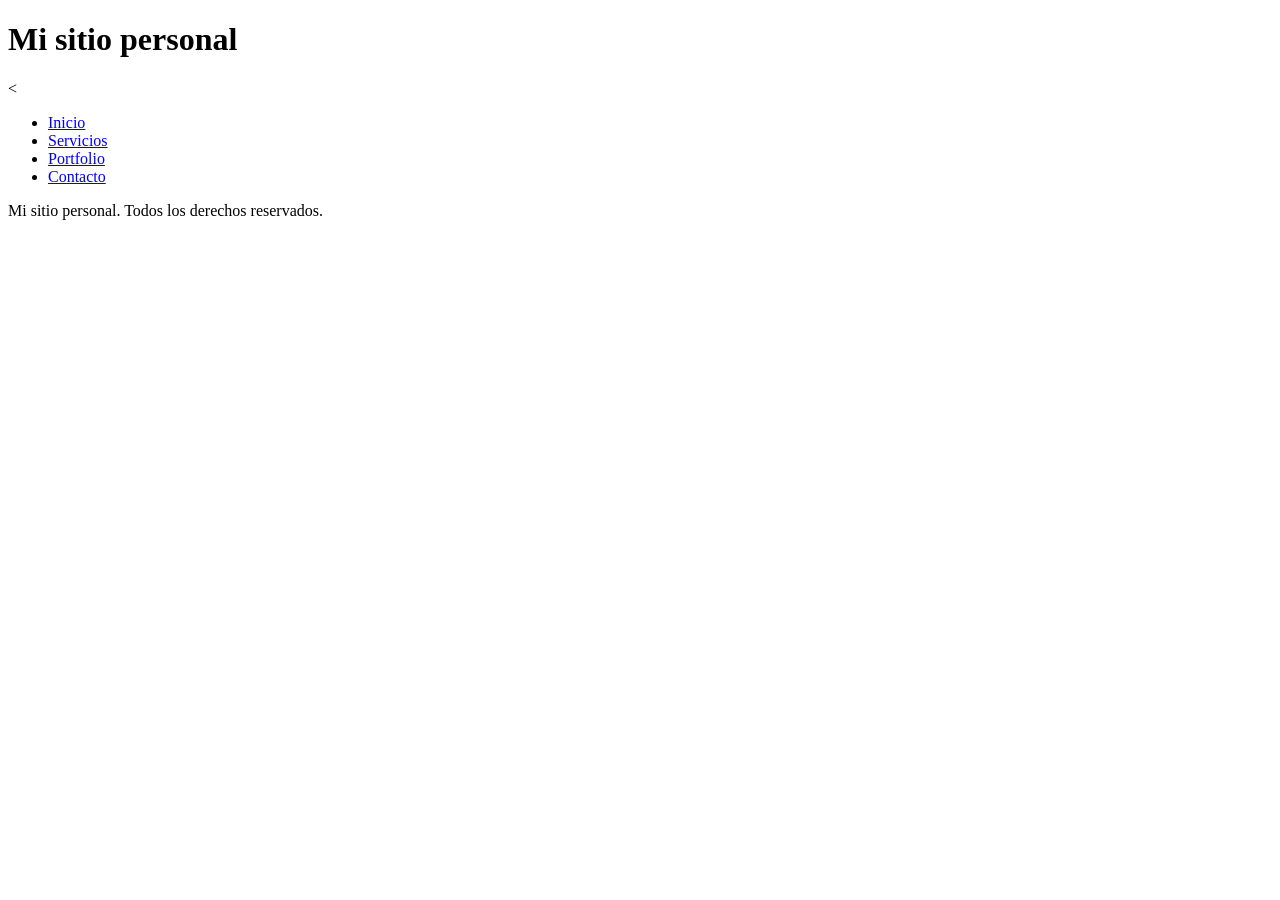
==== index.html @ 2d9a9172 "Merge pull request #1 from femateos98/main Agregación de archivos" ====
<!DOCTYPE html>
<html lang="en">
<head>
    <meta charset="UTF-8">
    <meta name="viewport" content="width=device-width, initial-scale=1.0">
    <title>Mi primer sitio</title>
</head>
<body>
   <header>
    <h1>Mi sitio personal</h1>
   <  <nav>
         <ul>
             <li><a href="index.html">Inicio</a></li>
             <li><a href="servicios.html">Servicios</a></li>
             <li><a href="portfolio.html">Portfolio</a></li>
             <li><a href="contacto.html">Contacto</a></li>
         </ul>
    </nav>
 <main>

   </main>
   <footer>
    <p>Mi sitio personal. Todos los derechos reservados.</p><p></p>
   </footer>
</body>
</html>
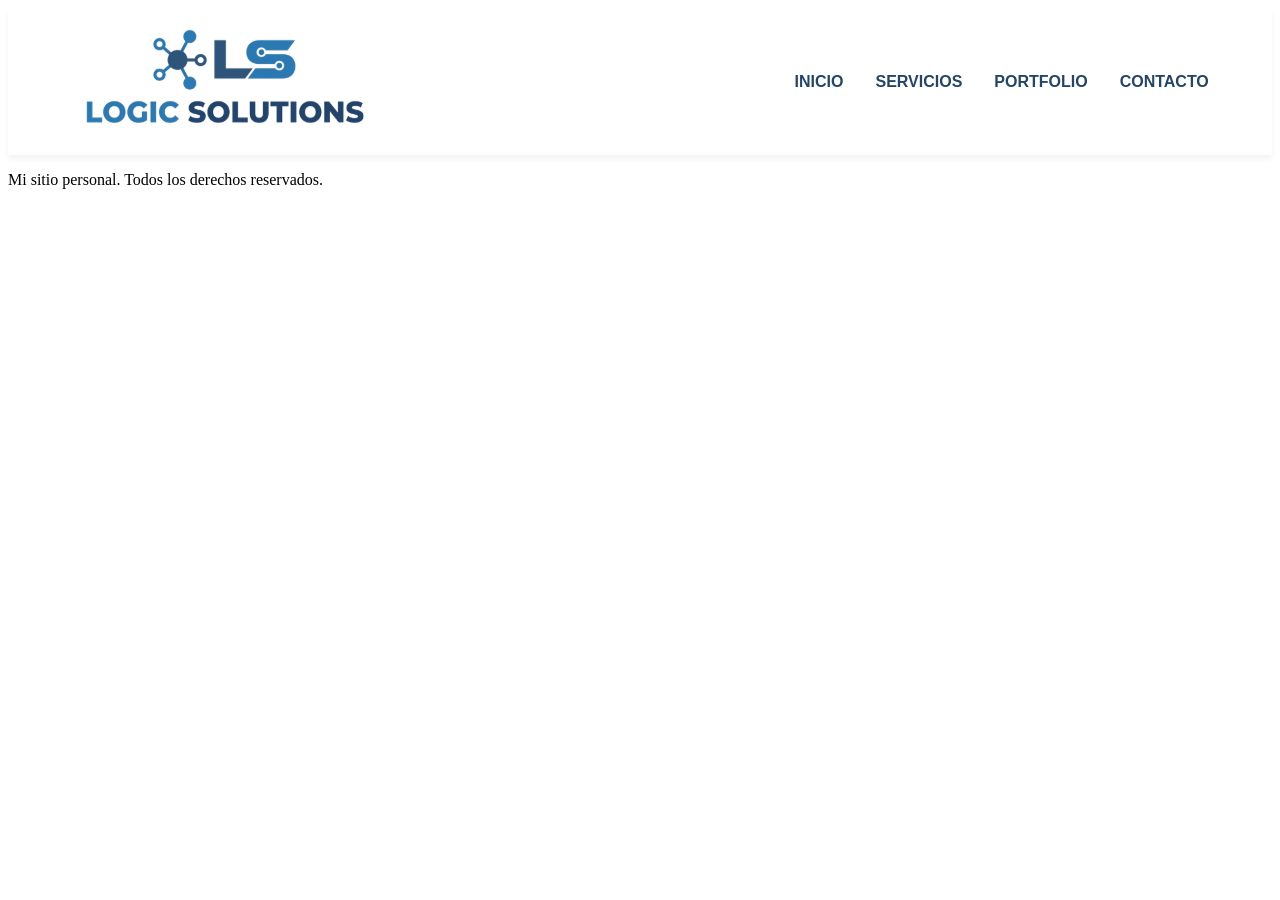
==== commit 7d5684a0: "Navbar realizada" ====
--- a/index.html
+++ b/index.html
@@ -1,21 +1,25 @@
 <!DOCTYPE html>
-<html lang="en">
+<html lang="es">
 <head>
     <meta charset="UTF-8">
     <meta name="viewport" content="width=device-width, initial-scale=1.0">
-    <title>Mi primer sitio</title>
+    <title>Logic Solutions</title>
+    <link rel="stylesheet" href="./estilos/styles.css">
 </head>
 <body>
    <header>
-    <h1>Mi sitio personal</h1>
-   <  <nav>
+        <a href="index.html">
+            <img src="./assets/logicLogo.png" alt="Logo de Logic Solutions" class="logo">
+        </a>    
+     <nav>
          <ul>
              <li><a href="index.html">Inicio</a></li>
              <li><a href="servicios.html">Servicios</a></li>
-             <li><a href="portfolio.html">Portfolio</a></li>
+             <li><a href="proyectos.html">Portfolio</a></li>
              <li><a href="contacto.html">Contacto</a></li>
          </ul>
     </nav>
+   </header> 
  <main>
 
    </main>
--- a/estilos/styles.css
+++ b/estilos/styles.css
@@ -0,0 +1,77 @@
+.contacto-container {
+  max-width: 600px;
+  margin: 2rem auto;
+  padding: 2rem;
+  background-color:#58aae6;
+  border-radius: 8px;
+  box-shadow: 0 4px 8px rgba(0, 0, 0, 0.1);
+  font-family: sans-serif;
+}
+
+
+.contacto-container textarea {
+  width: 100%;
+  padding: 10px;
+  margin-bottom: 1.5rem;
+  border: 1px solid #ccc;
+  border-radius: 4px;
+  box-sizing: border-box;
+  font-family: inherit;
+}
+
+h1 {
+  color: #114271;
+  padding: 0.5rem;
+  margin-bottom: 1rem;
+  font-family: 'Orbitron', sans-serif;
+    font-size: 2.8rem;
+    letter-spacing: 2px; 
+    text-transform: uppercase; 
+    text-shadow: 2px 2px 4px rgba(0, 0, 0, 0.2);
+    
+}
+
+:root {
+    --azul-claro: #3277b3;
+    --azul-oscuro: #254565;
+    --blanco: #ffffff;
+}
+
+/* --- ESTILOS DE LA NAVBAR --- */
+
+header {
+    display: flex;
+    justify-content: space-between;
+    align-items: center; 
+    padding: 1rem 5%; /* Espaciado interno para que no toque los bordes */
+    background-color: var(--blanco);
+    box-shadow: 0 4px 6px rgba(0, 0, 0, 0.05); 
+    position: sticky; 
+    top: 0;
+}
+
+/* Estos son los estilos del menu */
+header nav ul {
+    display: flex;
+    list-style-type: none; 
+    margin: 0;
+    padding: 0;
+    gap: 2rem; 
+}
+
+/* Y estos son los estilos de los links  */
+header nav ul li a {
+    text-decoration: none;
+    color: var(--azul-oscuro); 
+    font-family: 'Orbitron', sans-serif; 
+    font-weight: bold;
+    font-size: 1rem;
+    text-transform: uppercase;
+    transition: all 0.3s ease; 
+    padding-bottom: 1px; 
+}
+
+header nav ul li a:hover {
+    color: var(--azul-claro); 
+    border-bottom: 2px solid var(--azul-claro); 
+}
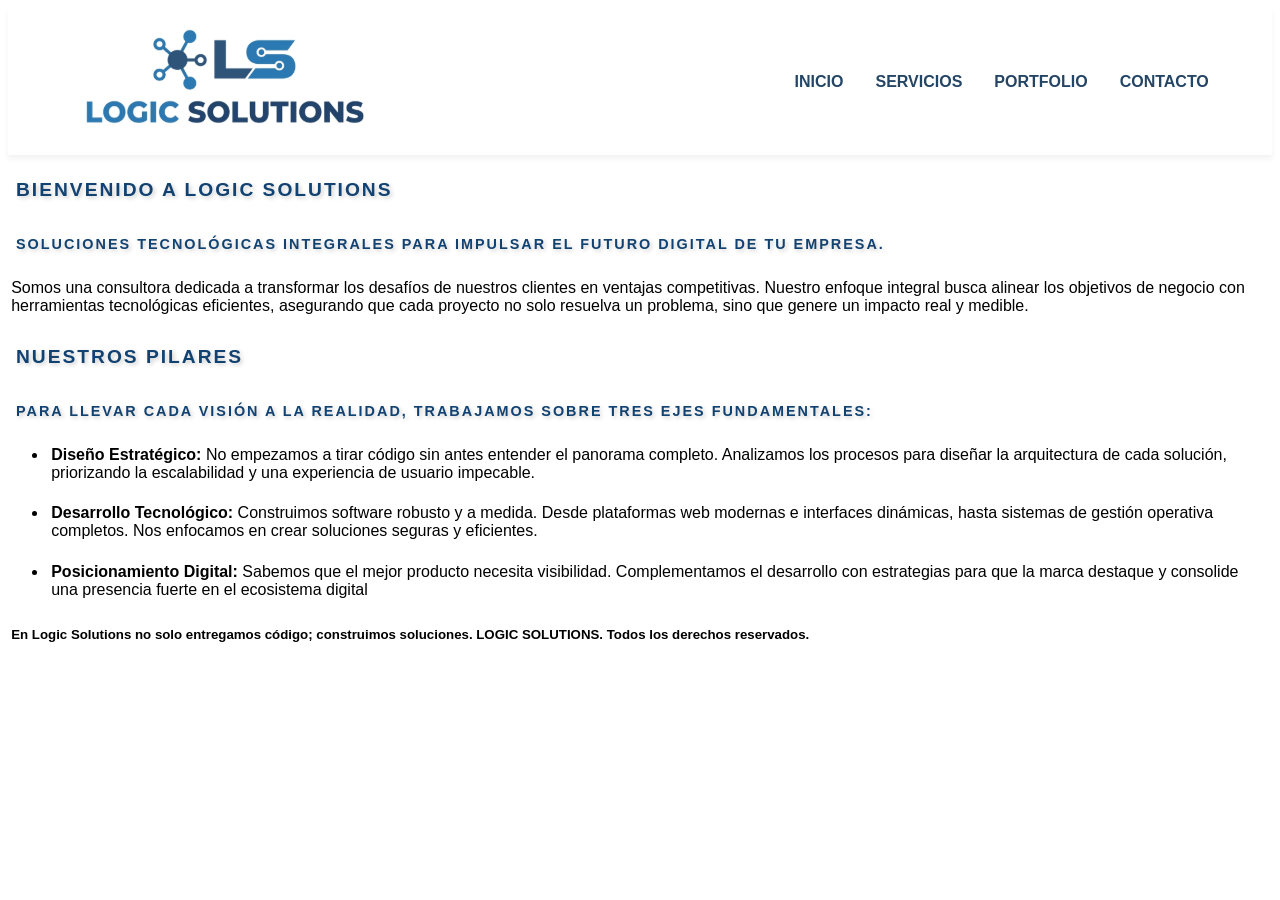
==== commit b9d9d625: "Actualizacion 5/4 - Entrega 2" ====
--- a/index.html
+++ b/index.html
@@ -4,6 +4,7 @@
     <meta charset="UTF-8">
     <meta name="viewport" content="width=device-width, initial-scale=1.0">
     <title>Logic Solutions</title>
+     <link rel="icon" href="./assets/logicLogo.png" type="image/png">
     <link rel="stylesheet" href="./estilos/styles.css">
 </head>
 <body>
@@ -21,10 +22,20 @@
     </nav>
    </header> 
  <main>
+    <h2>Bienvenido a Logic Solutions</h2>
+    <h4>Soluciones tecnológicas integrales para impulsar el futuro digital de tu empresa.</h4>
+    <p id="texto">Somos una consultora dedicada a transformar los desafíos de nuestros clientes en ventajas competitivas. Nuestro enfoque integral busca alinear los objetivos de negocio con herramientas tecnológicas eficientes, asegurando que cada proyecto no solo resuelva un problema, sino que genere un impacto real y medible.</p>
+    <h3>Nuestros Pilares</h3>
+    <h4>Para llevar cada visión a la realidad, trabajamos sobre tres ejes fundamentales:</h4>
+    <ul>
+        <li id="texto"><strong>Diseño Estratégico:</strong> No empezamos a tirar código sin antes entender el panorama completo. Analizamos los procesos para diseñar la arquitectura de cada solución, priorizando la escalabilidad y una experiencia de usuario impecable.</li>
+        <li id="texto"><strong>Desarrollo Tecnológico:</strong> Construimos software robusto y a medida. Desde plataformas web modernas e interfaces dinámicas, hasta sistemas de gestión operativa completos. Nos enfocamos en crear soluciones seguras y eficientes.</li>
+        <li id="texto"><strong>Posicionamiento Digital:</strong> Sabemos que el mejor producto necesita visibilidad. Complementamos el desarrollo con estrategias para que la marca destaque y consolide una presencia fuerte en el ecosistema digital</li>
+    </ul>
 
-   </main>
+</main>
    <footer>
-    <p>Mi sitio personal. Todos los derechos reservados.</p><p></p>
+        <h5 id="texto">En Logic Solutions no solo entregamos código; construimos soluciones. LOGIC SOLUTIONS. Todos los derechos reservados.</h5>
    </footer>
 </body>
 </html>
--- a/estilos/styles.css
+++ b/estilos/styles.css
@@ -19,6 +19,8 @@
   font-family: inherit;
 }
 
+/* --- ESTILOS DE LOS TITULOS --- */
+
 h1 {
   color: #114271;
   padding: 0.5rem;
@@ -29,6 +31,48 @@
     text-transform: uppercase; 
     text-shadow: 2px 2px 4px rgba(0, 0, 0, 0.2);
     
+}
+
+h2 {
+  color: #114271;
+  padding: 0.5rem;
+  margin-bottom: 1rem;
+  font-family: 'Orbitron', sans-serif;
+    font-size: 1.2rem;
+    letter-spacing: 2px; 
+    text-transform: uppercase; 
+    text-shadow: 2px 2px 4px rgba(0, 0, 0, 0.2);
+}
+
+h3 {
+  color: #114271;
+  padding: 0.5rem;
+  margin-bottom: 1rem;
+  font-family: 'Orbitron', sans-serif;
+    font-size: 1.2rem;
+    letter-spacing: 2px; 
+    text-transform: uppercase; 
+    text-shadow: 2px 2px 4px rgba(0, 0, 0, 0.2);
+}
+
+h4 {
+  color: #114271;
+  padding: 0.5rem;
+  margin-bottom: 1rem;
+  font-family: 'Orbitron', sans-serif;
+    font-size: 0.9rem;
+    letter-spacing: 2px; 
+    text-transform: uppercase; 
+    text-shadow: 2px 2px 4px rgba(0, 0, 0, 0.2);
+}
+
+/* --- ESTILOS DEL TEXTO --- */
+
+#texto {
+      color: black;
+  padding: 0.2rem;
+  margin-bottom: 1rem;
+  font-family: 'Orbitron', sans-serif;
 }
 
 :root {
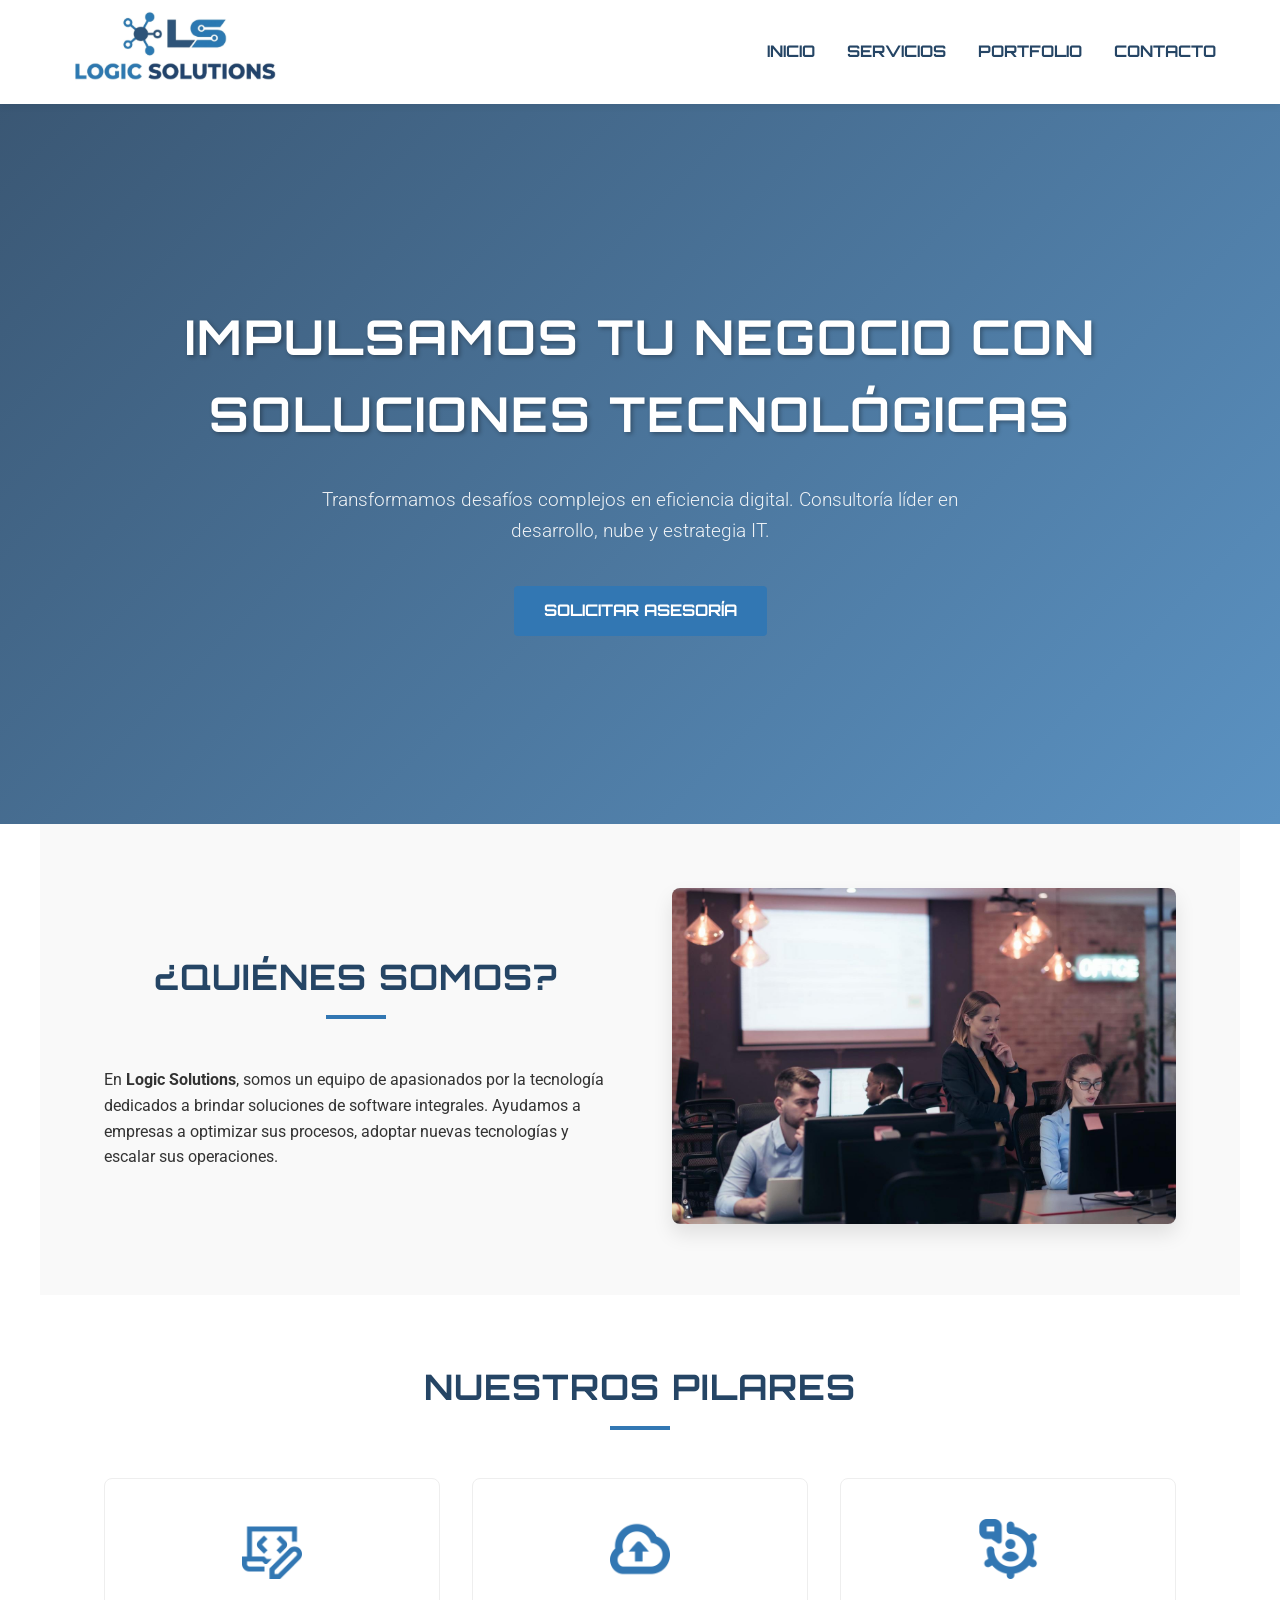
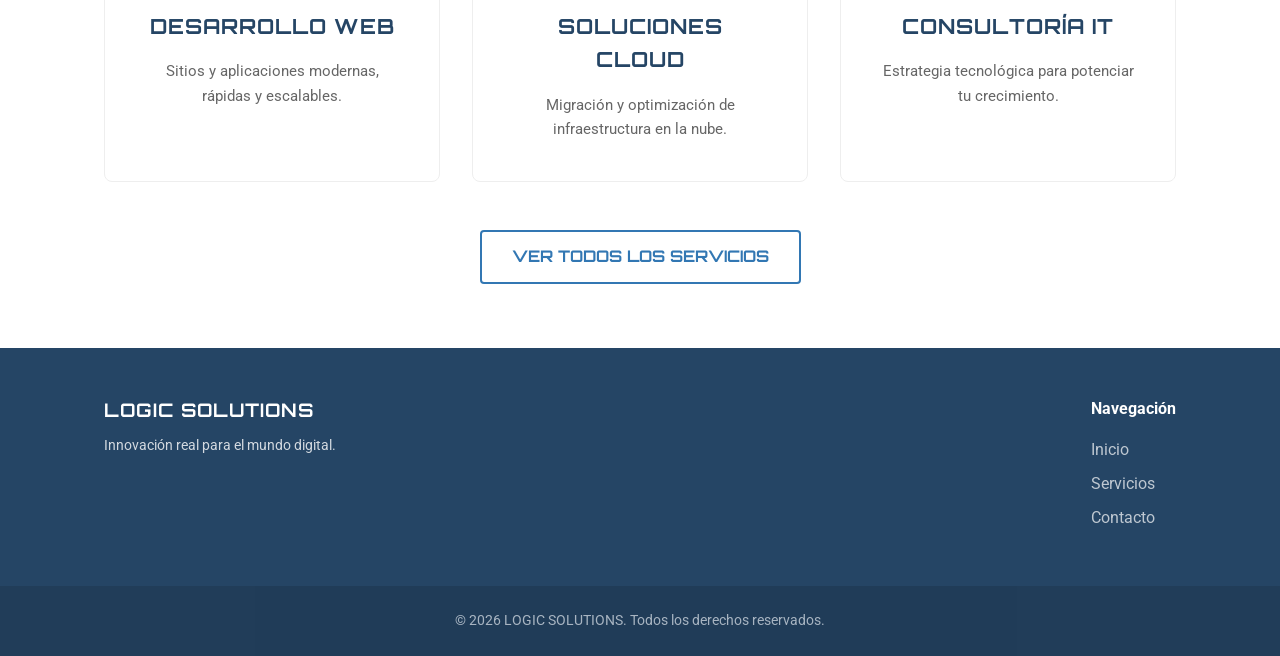
==== commit 7c9edf92: "Checkpoint 4" ====
--- a/index.html
+++ b/index.html
@@ -1,41 +1,141 @@
-<!DOCTYPE html>
+<!doctype html>
 <html lang="es">
-<head>
-    <meta charset="UTF-8">
-    <meta name="viewport" content="width=device-width, initial-scale=1.0">
-    <title>Logic Solutions</title>
-     <link rel="icon" href="./assets/logicLogo.png" type="image/png">
-    <link rel="stylesheet" href="./estilos/styles.css">
-</head>
-<body>
-   <header>
-        <a href="index.html">
-            <img src="./assets/logicLogo.png" alt="Logo de Logic Solutions" class="logo">
-        </a>    
-     <nav>
-         <ul>
-             <li><a href="index.html">Inicio</a></li>
-             <li><a href="servicios.html">Servicios</a></li>
-             <li><a href="proyectos.html">Portfolio</a></li>
-             <li><a href="contacto.html">Contacto</a></li>
-         </ul>
-    </nav>
-   </header> 
- <main>
-    <h2>Bienvenido a Logic Solutions</h2>
-    <h4>Soluciones tecnológicas integrales para impulsar el futuro digital de tu empresa.</h4>
-    <p id="texto">Somos una consultora dedicada a transformar los desafíos de nuestros clientes en ventajas competitivas. Nuestro enfoque integral busca alinear los objetivos de negocio con herramientas tecnológicas eficientes, asegurando que cada proyecto no solo resuelva un problema, sino que genere un impacto real y medible.</p>
-    <h3>Nuestros Pilares</h3>
-    <h4>Para llevar cada visión a la realidad, trabajamos sobre tres ejes fundamentales:</h4>
-    <ul>
-        <li id="texto"><strong>Diseño Estratégico:</strong> No empezamos a tirar código sin antes entender el panorama completo. Analizamos los procesos para diseñar la arquitectura de cada solución, priorizando la escalabilidad y una experiencia de usuario impecable.</li>
-        <li id="texto"><strong>Desarrollo Tecnológico:</strong> Construimos software robusto y a medida. Desde plataformas web modernas e interfaces dinámicas, hasta sistemas de gestión operativa completos. Nos enfocamos en crear soluciones seguras y eficientes.</li>
-        <li id="texto"><strong>Posicionamiento Digital:</strong> Sabemos que el mejor producto necesita visibilidad. Complementamos el desarrollo con estrategias para que la marca destaque y consolide una presencia fuerte en el ecosistema digital</li>
-    </ul>
+  <head>
+    <meta charset="UTF-8" />
+    <meta name="viewport" content="width=device-width, initial-scale=1.0" />
+    <title>Logic Solutions - Innovación Tecnológica</title>
 
-</main>
-   <footer>
-        <h5 id="texto">En Logic Solutions no solo entregamos código; construimos soluciones. LOGIC SOLUTIONS. Todos los derechos reservados.</h5>
-   </footer>
-</body>
-</html>+    <link rel="preconnect" href="https://fonts.googleapis.com" />
+    <link rel="preconnect" href="https://fonts.gstatic.com" crossorigin />
+    <link
+      href="https://fonts.googleapis.com/css2?family=Orbitron:wght@400;700&family=Roboto:wght@300;400;700&display=swap"
+      rel="stylesheet"
+    />
+    <link
+      rel="stylesheet"
+      href="https://cdnjs.cloudflare.com/ajax/libs/font-awesome/6.4.0/css/all.min.css"
+    />
+
+    <link rel="stylesheet" href="./estilos/styles.css" />
+  </head>
+  <body>
+    <header>
+      <a href="index.html">
+        <img
+          src="./assets/logicLogo.png"
+          alt="Logo de Logic Solutions"
+          class="logo"
+        />
+      </a>
+
+      <button class="menu-toggle" aria-label="Abrir menú">
+        <span class="bar"></span>
+        <span class="bar"></span>
+        <span class="bar"></span>
+      </button>
+
+      <nav>
+        <ul id="menu-links">
+          <li><a href="index.html">Inicio</a></li>
+          <li><a href="servicios.html">Servicios</a></li>
+          <li><a href="proyectos.html">Portfolio</a></li>
+          <li><a href="contacto.html">Contacto</a></li>
+        </ul>
+      </nav>
+    </header>
+
+    <main>
+      <section class="hero">
+        <div class="hero-content">
+          <h1>Impulsamos tu Negocio con Soluciones Tecnológicas</h1>
+          <p>
+            Transformamos desafíos complejos en eficiencia digital. Consultoría
+            líder en desarrollo, nube y estrategia IT.
+          </p>
+          <a href="contacto.html" class="btn-principal">Solicitar Asesoría</a>
+        </div>
+      </section>
+
+      <section class="sobre-nosotros container">
+        <div class="texto-seccion">
+          <h2>¿Quiénes Somos?</h2>
+          <p>
+            En <strong>Logic Solutions</strong>, somos un equipo de apasionados
+            por la tecnología dedicados a brindar soluciones de software
+            integrales. Ayudamos a empresas a optimizar sus procesos, adoptar
+            nuevas tecnologías y escalar sus operaciones.
+          </p>
+        </div>
+        <div class="imagen-seccion">
+          <img src="./assets/consultora-team.jpg" alt="Equipo de trabajo" />
+        </div>
+      </section>
+
+      <section class="servicios-destacados container">
+        <h2>Nuestros Pilares</h2>
+        <div class="servicios-grid">
+          <div class="servicio-card">
+            <img
+              src="./assets/edicion-de-codigo.png"
+              alt="Icono de desarrollo web"
+              class="icono-servicio"
+            />
+            <h3>Desarrollo Web</h3>
+            <p>Sitios y aplicaciones modernas, rápidas y escalables.</p>
+          </div>
+          <div class="servicio-card">
+            <img
+              src="./assets/cloud-upload-alt.png"
+              alt="Icono de nube"
+              class="icono-servicio"
+            />
+            <h3>Soluciones Cloud</h3>
+            <p>Migración y optimización de infraestructura en la nube.</p>
+          </div>
+          <div class="servicio-card">
+            <img
+              src="./assets/consultor.png"
+              alt="Icono de consultoría"
+              class="icono-servicio"
+            />
+            <h3>Consultoría IT</h3>
+            <p>Estrategia tecnológica para potenciar tu crecimiento.</p>
+          </div>
+        </div>
+        <div class="centrar-boton">
+          <a href="servicios.html" class="btn-secundario"
+            >Ver Todos los Servicios</a
+          >
+        </div>
+      </section>
+    </main>
+
+    <footer class="footer-profesional">
+      <div class="footer-content container">
+        <div class="footer-logo">
+          <h3>LOGIC SOLUTIONS</h3>
+          <p>Innovación real para el mundo digital.</p>
+        </div>
+        <div class="footer-links">
+          <h4>Navegación</h4>
+          <ul>
+            <li><a href="index.html">Inicio</a></li>
+            <li><a href="servicios.html">Servicios</a></li>
+            <li><a href="contacto.html">Contacto</a></li>
+          </ul>
+        </div>
+      </div>
+      <div class="footer-copyright">
+        <p>&copy; 2026 LOGIC SOLUTIONS. Todos los derechos reservados.</p>
+      </div>
+    </footer>
+
+    <script>
+      const menuToggle = document.querySelector(".menu-toggle");
+      const menuLinks = document.getElementById("menu-links");
+      menuToggle.addEventListener("click", () => {
+        menuLinks.classList.toggle("active");
+      });
+    </script>
+  </body>
+</html>
--- a/estilos/styles.css
+++ b/estilos/styles.css
@@ -2,12 +2,11 @@
   max-width: 600px;
   margin: 2rem auto;
   padding: 2rem;
-  background-color:#58aae6;
+  background-color: #58aae6;
   border-radius: 8px;
   box-shadow: 0 4px 8px rgba(0, 0, 0, 0.1);
   font-family: sans-serif;
 }
-
 
 .contacto-container textarea {
   width: 100%;
@@ -19,103 +18,497 @@
   font-family: inherit;
 }
 
-/* --- ESTILOS DE LOS TITULOS --- */
-
 h1 {
   color: #114271;
   padding: 0.5rem;
   margin-bottom: 1rem;
-  font-family: 'Orbitron', sans-serif;
-    font-size: 2.8rem;
-    letter-spacing: 2px; 
-    text-transform: uppercase; 
-    text-shadow: 2px 2px 4px rgba(0, 0, 0, 0.2);
-    
-}
-
-h2 {
-  color: #114271;
-  padding: 0.5rem;
-  margin-bottom: 1rem;
-  font-family: 'Orbitron', sans-serif;
-    font-size: 1.2rem;
-    letter-spacing: 2px; 
-    text-transform: uppercase; 
-    text-shadow: 2px 2px 4px rgba(0, 0, 0, 0.2);
-}
-
-h3 {
-  color: #114271;
-  padding: 0.5rem;
-  margin-bottom: 1rem;
-  font-family: 'Orbitron', sans-serif;
-    font-size: 1.2rem;
-    letter-spacing: 2px; 
-    text-transform: uppercase; 
-    text-shadow: 2px 2px 4px rgba(0, 0, 0, 0.2);
-}
-
-h4 {
-  color: #114271;
-  padding: 0.5rem;
-  margin-bottom: 1rem;
-  font-family: 'Orbitron', sans-serif;
-    font-size: 0.9rem;
-    letter-spacing: 2px; 
-    text-transform: uppercase; 
-    text-shadow: 2px 2px 4px rgba(0, 0, 0, 0.2);
-}
-
-/* --- ESTILOS DEL TEXTO --- */
-
-#texto {
-      color: black;
-  padding: 0.2rem;
-  margin-bottom: 1rem;
-  font-family: 'Orbitron', sans-serif;
+  font-family: "Orbitron", sans-serif;
+  font-size: 2.8rem;
+  letter-spacing: 2px;
+  text-transform: uppercase;
+  text-shadow: 2px 2px 4px rgba(0, 0, 0, 0.2);
 }
 
 :root {
-    --azul-claro: #3277b3;
-    --azul-oscuro: #254565;
-    --blanco: #ffffff;
+  --azul-claro: #3277b3;
+  --azul-oscuro: #254565;
+  --blanco: #ffffff;
 }
 
 /* --- ESTILOS DE LA NAVBAR --- */
 
 header {
-    display: flex;
-    justify-content: space-between;
-    align-items: center; 
-    padding: 1rem 5%; /* Espaciado interno para que no toque los bordes */
-    background-color: var(--blanco);
-    box-shadow: 0 4px 6px rgba(0, 0, 0, 0.05); 
-    position: sticky; 
-    top: 0;
+  display: flex;
+  justify-content: space-between;
+  align-items: center;
+  padding: 0.5rem 5%; /* Ajuste de barra angosta */
+  background-color: var(--blanco);
+  box-shadow: 0 4px 6px rgba(0, 0, 0, 0.05);
+  position: sticky;
+  top: 0;
+  z-index: 999; /* Parche de superposición */
+}
+
+header .logo {
+  height: 80px;
+  width: auto;
 }
 
 /* Estos son los estilos del menu */
 header nav ul {
-    display: flex;
-    list-style-type: none; 
-    margin: 0;
-    padding: 0;
-    gap: 2rem; 
+  display: flex;
+  list-style-type: none;
+  margin: 0;
+  padding: 0;
+  gap: 2rem;
 }
 
 /* Y estos son los estilos de los links  */
 header nav ul li a {
-    text-decoration: none;
-    color: var(--azul-oscuro); 
-    font-family: 'Orbitron', sans-serif; 
-    font-weight: bold;
-    font-size: 1rem;
-    text-transform: uppercase;
-    transition: all 0.3s ease; 
-    padding-bottom: 1px; 
+  text-decoration: none;
+  color: var(--azul-oscuro);
+  font-family: "Orbitron", sans-serif;
+  font-weight: bold;
+  font-size: 1rem;
+  text-transform: uppercase;
+  transition: all 0.3s ease;
+  padding-bottom: 1px;
 }
 
 header nav ul li a:hover {
-    color: var(--azul-claro); 
-    border-bottom: 2px solid var(--azul-claro); 
-}+  color: var(--azul-claro);
+  border-bottom: 2px solid var(--azul-claro);
+}
+
+/* --- NUEVOS ESTILOS PARA EL INDEX --- */
+* {
+  box-sizing: border-box;
+  margin: 0;
+  padding: 0;
+}
+
+body {
+  font-family: "Roboto", sans-serif;
+  color: #333;
+  line-height: 1.6;
+}
+
+.container {
+  max-width: 1200px;
+  margin: 0 auto;
+  padding: 4rem 5%;
+}
+
+h2,
+h3 {
+  font-family: "Orbitron", sans-serif;
+  text-transform: uppercase;
+  color: var(--azul-oscuro);
+  letter-spacing: 1px;
+}
+
+h2 {
+  font-size: 2.2rem;
+  text-align: center;
+  margin-bottom: 3rem;
+  position: relative;
+}
+
+h2::after {
+  content: "";
+  display: block;
+  width: 60px;
+  height: 4px;
+  background-color: var(--azul-claro);
+  margin: 10px auto 0;
+}
+
+.hero {
+  background:
+    linear-gradient(
+      135deg,
+      rgba(37, 69, 101, 0.9) 0%,
+      rgba(50, 119, 179, 0.8) 100%
+    ),
+    url("../assets/hero-bg.jpg") no-repeat center center/cover;
+  color: var(--blanco);
+  height: 80vh;
+  display: flex;
+  align-items: center;
+  justify-content: center;
+  text-align: center;
+  padding: 0 10%;
+}
+
+.hero h1 {
+  color: var(--blanco);
+  font-size: 3rem;
+  margin-bottom: 1.5rem;
+  text-shadow: 2px 2px 4px rgba(0, 0, 0, 0.3);
+}
+
+.hero p {
+  font-size: 1.2rem;
+  font-weight: 300;
+  max-width: 700px;
+  margin: 0 auto 2.5rem;
+  opacity: 0.9;
+}
+
+.btn-principal,
+.btn-secundario {
+  display: inline-block;
+  padding: 12px 30px;
+  text-decoration: none;
+  font-family: "Orbitron", sans-serif;
+  font-weight: bold;
+  text-transform: uppercase;
+  border-radius: 4px;
+  transition:
+    background-color 0.3s ease,
+    transform 0.2s ease;
+}
+
+.btn-principal {
+  background-color: var(--azul-claro);
+  color: var(--blanco);
+}
+
+.btn-principal:hover {
+  background-color: #286092;
+  transform: translateY(-2px);
+}
+
+.btn-secundario {
+  background-color: transparent;
+  color: var(--azul-claro);
+  border: 2px solid var(--azul-claro);
+}
+
+.btn-secundario:hover {
+  background-color: var(--azul-claro);
+  color: var(--blanco);
+}
+
+.sobre-nosotros {
+  display: flex;
+  align-items: center;
+  gap: 4rem;
+  background-color: #f9f9f9;
+}
+
+.texto-seccion,
+.imagen-seccion {
+  flex: 1;
+}
+
+.imagen-seccion img {
+  width: 100%;
+  height: auto;
+  border-radius: 8px;
+  box-shadow: 0 10px 20px rgba(0, 0, 0, 0.1);
+}
+
+.servicios-destacados {
+  background-color: var(--blanco);
+}
+
+.servicios-grid {
+  display: grid;
+  grid-template-columns: repeat(auto-fit, minmax(300px, 1fr));
+  gap: 2rem;
+  margin-bottom: 3rem;
+}
+
+.servicio-card {
+  background: var(--blanco);
+  padding: 2.5rem;
+  border-radius: 8px;
+  text-align: center;
+  border: 1px solid #eee;
+  transition:
+    box-shadow 0.3s ease,
+    border-color 0.3s ease;
+}
+
+.servicio-card:hover {
+  box-shadow: 0 10px 30px rgba(50, 119, 179, 0.1);
+  border-color: rgba(50, 119, 179, 0.2);
+}
+
+.servicio-card img {
+  width: 60px;
+  height: 60px;
+  margin-bottom: 1.5rem;
+}
+
+.servicio-card h3 {
+  font-size: 1.3rem;
+  margin-bottom: 1rem;
+  color: var(--azul-oscuro);
+}
+
+.servicio-card p {
+  font-size: 0.95rem;
+  color: #666;
+}
+
+.centrar-boton {
+  text-align: center;
+}
+
+.footer-profesional {
+  background-color: var(--azul-oscuro);
+  color: var(--blanco);
+  font-family: "Roboto", sans-serif;
+}
+
+.footer-content {
+  display: flex;
+  justify-content: space-between;
+  padding: 3rem 5%;
+  gap: 2rem;
+  flex-wrap: wrap;
+}
+
+.footer-logo h3 {
+  color: var(--blanco);
+  margin-bottom: 0.5rem;
+}
+
+.footer-logo p {
+  font-size: 0.9rem;
+  opacity: 0.8;
+}
+
+.footer-links h4 {
+  margin-bottom: 1rem;
+  font-weight: bold;
+}
+
+.footer-links ul {
+  list-style: none;
+}
+
+.footer-links ul li {
+  margin-bottom: 0.5rem;
+}
+
+.footer-links ul li a {
+  color: var(--blanco);
+  text-decoration: none;
+  opacity: 0.7;
+  transition: opacity 0.3s ease;
+}
+
+.footer-links ul li a:hover {
+  opacity: 1;
+  color: var(--azul-claro);
+}
+
+.footer-copyright {
+  text-align: center;
+  padding: 1.5rem;
+  background-color: rgba(0, 0, 0, 0.2);
+  font-size: 0.85rem;
+  opacity: 0.6;
+}
+
+/* =========================================
+   DISEÑO RESPONSIVE (MÓVILES Y TABLETS) 
+   ========================================= */
+
+.menu-toggle {
+  display: none;
+  flex-direction: column;
+  justify-content: space-between;
+  width: 30px;
+  height: 21px;
+  background: transparent;
+  border: none;
+  cursor: pointer;
+  padding: 0;
+  z-index: 10;
+}
+
+.menu-toggle .bar {
+  height: 3px;
+  width: 100%;
+  background-color: var(--azul-oscuro);
+  border-radius: 5px;
+}
+
+@media (max-width: 768px) {
+  .menu-toggle {
+    display: flex;
+  }
+
+  header nav ul {
+    display: none;
+    flex-direction: column;
+    position: absolute;
+    top: 100%;
+    left: 0;
+    width: 100%;
+    background-color: var(--blanco);
+    box-shadow: 0 10px 10px rgba(0, 0, 0, 0.1);
+    text-align: center;
+    padding: 1.5rem 0;
+  }
+
+  header nav ul.active {
+    display: flex;
+  }
+
+  header nav ul li {
+    margin: 1rem 0;
+  }
+
+  .hero h1 {
+    font-size: 2rem;
+  }
+
+  .hero {
+    padding: 0 5%;
+    height: auto;
+    padding-top: 6rem;
+    padding-bottom: 4rem;
+  }
+
+  .sobre-nosotros {
+    flex-direction: column;
+    text-align: center;
+    gap: 2rem;
+  }
+
+  .footer-content {
+    flex-direction: column;
+    text-align: center;
+    gap: 2rem;
+  }
+}
+
+/* =========================================
+   PÁGINA DE SERVICIOS (INTERACTIVA)
+   ========================================= */
+
+.pagina-servicios {
+  padding-top: 2rem;
+}
+
+.cabecera-servicios {
+  text-align: center;
+  margin-bottom: 4rem;
+}
+
+.cabecera-servicios h1 {
+  font-size: 2.5rem;
+  margin-bottom: 1rem;
+  position: relative;
+}
+
+.cabecera-servicios h1::after {
+  content: "";
+  display: block;
+  width: 80px;
+  height: 4px;
+  background-color: var(--azul-claro);
+  margin: 15px auto 0;
+}
+
+.cabecera-servicios p {
+  color: #666;
+  max-width: 600px;
+  margin: 0 auto;
+  font-size: 1.1rem;
+}
+
+.grilla-servicios-interactiva {
+  display: grid;
+  grid-template-columns: repeat(auto-fit, minmax(300px, 1fr));
+  gap: 2rem;
+}
+
+.tarjeta-interactiva {
+  background-color: var(--blanco);
+  border: 1px solid #eaeaea;
+  border-radius: 12px;
+  padding: 2.5rem 2rem;
+  text-align: center;
+  position: relative;
+  overflow: hidden;
+  transition: all 0.4s ease;
+  box-shadow: 0 4px 10px rgba(0, 0, 0, 0.03);
+}
+
+.icono-servicio {
+  font-size: 3rem;
+  margin-bottom: 1rem;
+  transition: transform 0.4s ease;
+}
+
+.icono-servicio i {
+  color: var(--azul-claro);
+}
+
+.tarjeta-interactiva h3 {
+  color: var(--azul-oscuro);
+  font-size: 1.3rem;
+  margin-bottom: 1rem;
+  transition: color 0.3s ease;
+}
+
+.descripcion-oculta {
+  max-height: 0;
+  opacity: 0;
+  transition: all 0.4s ease;
+}
+
+.descripcion-oculta p {
+  font-size: 0.95rem;
+  color: #555;
+  margin-bottom: 1.5rem;
+}
+
+.btn-text {
+  color: var(--azul-claro);
+  text-decoration: none;
+  font-weight: bold;
+  font-family: "Orbitron", sans-serif;
+  text-transform: uppercase;
+  font-size: 0.85rem;
+}
+
+.tarjeta-interactiva:hover {
+  transform: translateY(-10px);
+  box-shadow: 0 15px 30px rgba(37, 69, 101, 0.15);
+  border-color: var(--azul-claro);
+}
+
+.tarjeta-interactiva:hover .icono-servicio {
+  transform: scale(1.1);
+}
+
+.tarjeta-interactiva:hover .descripcion-oculta {
+  max-height: 200px;
+  opacity: 1;
+  margin-top: 1rem;
+}
+
+.cta-servicios {
+  text-align: center;
+  margin-top: 5rem;
+  padding: 3rem;
+  background-color: #f9f9f9;
+  border-radius: 8px;
+  border: 1px solid #eaeaea;
+}
+
+.cta-servicios h2 {
+  margin-bottom: 1rem;
+}
+
+.cta-servicios p {
+  margin-bottom: 2rem;
+  color: #555;
+}
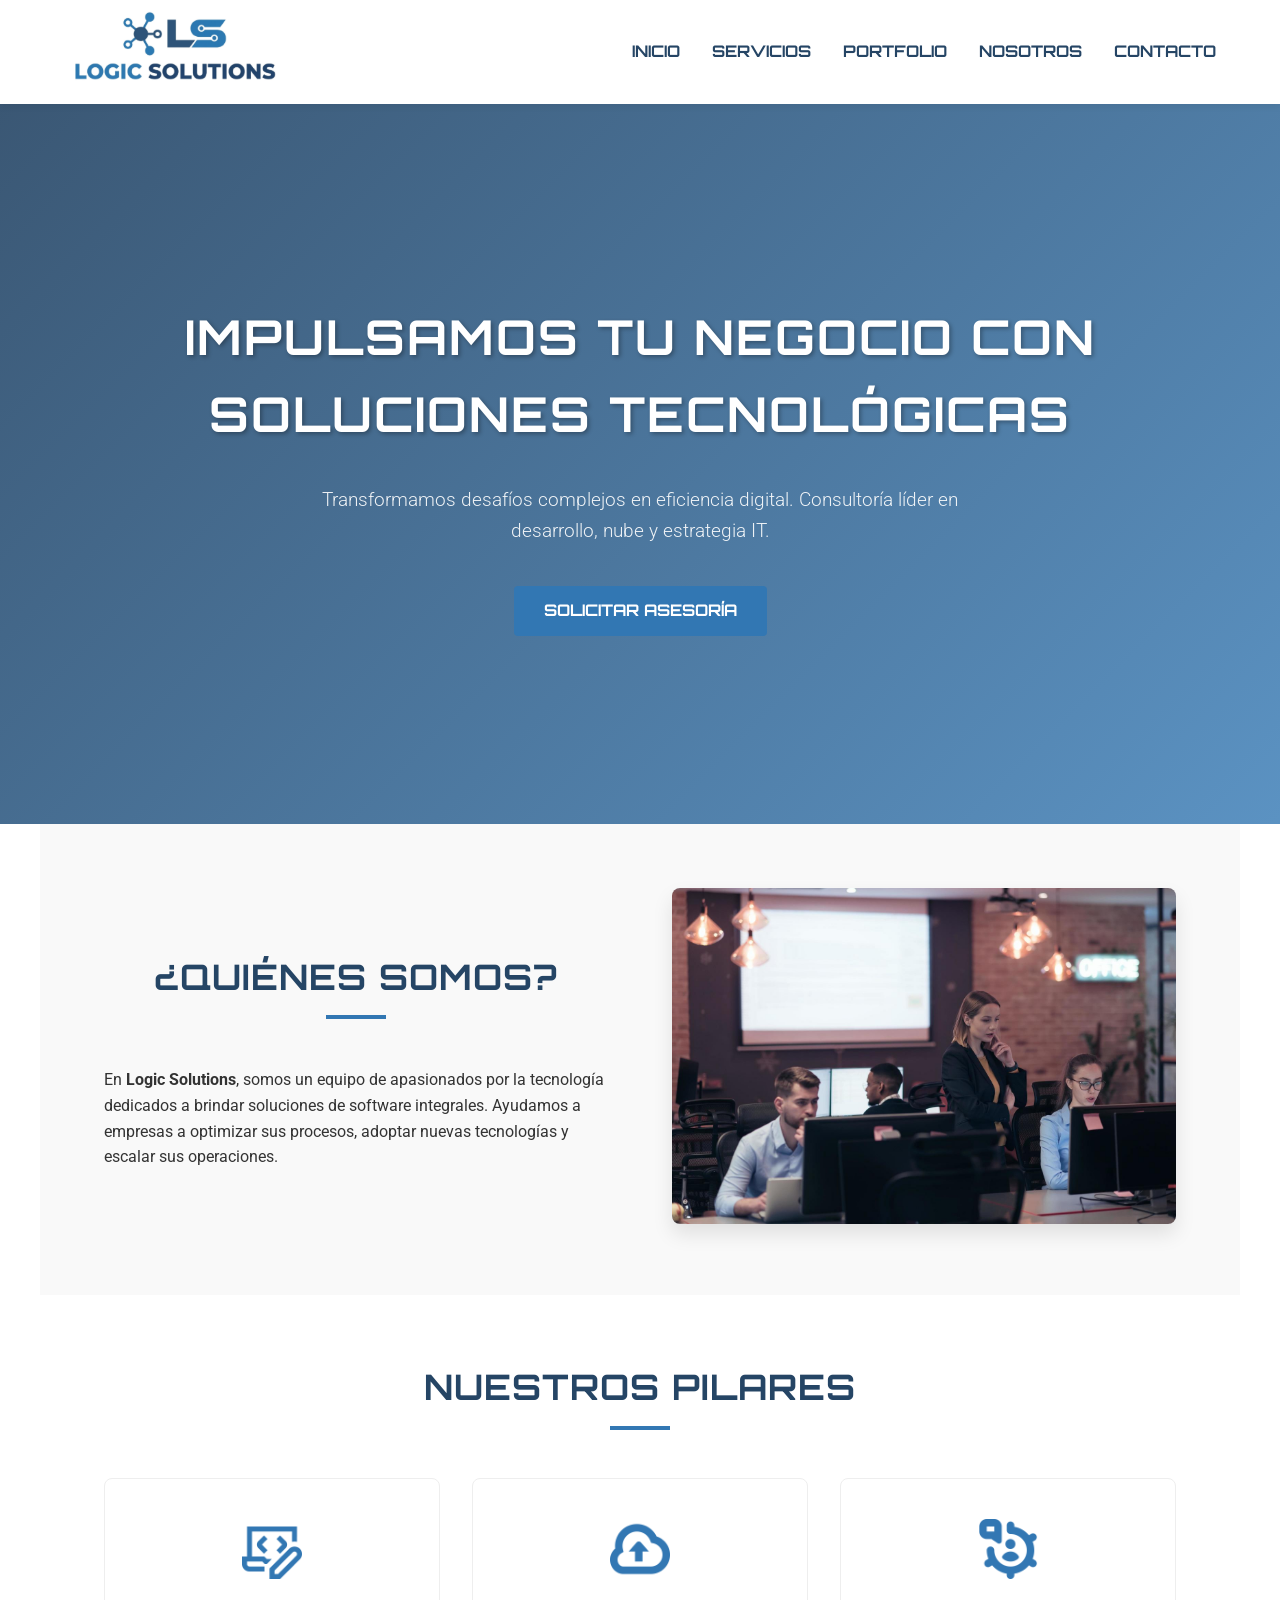
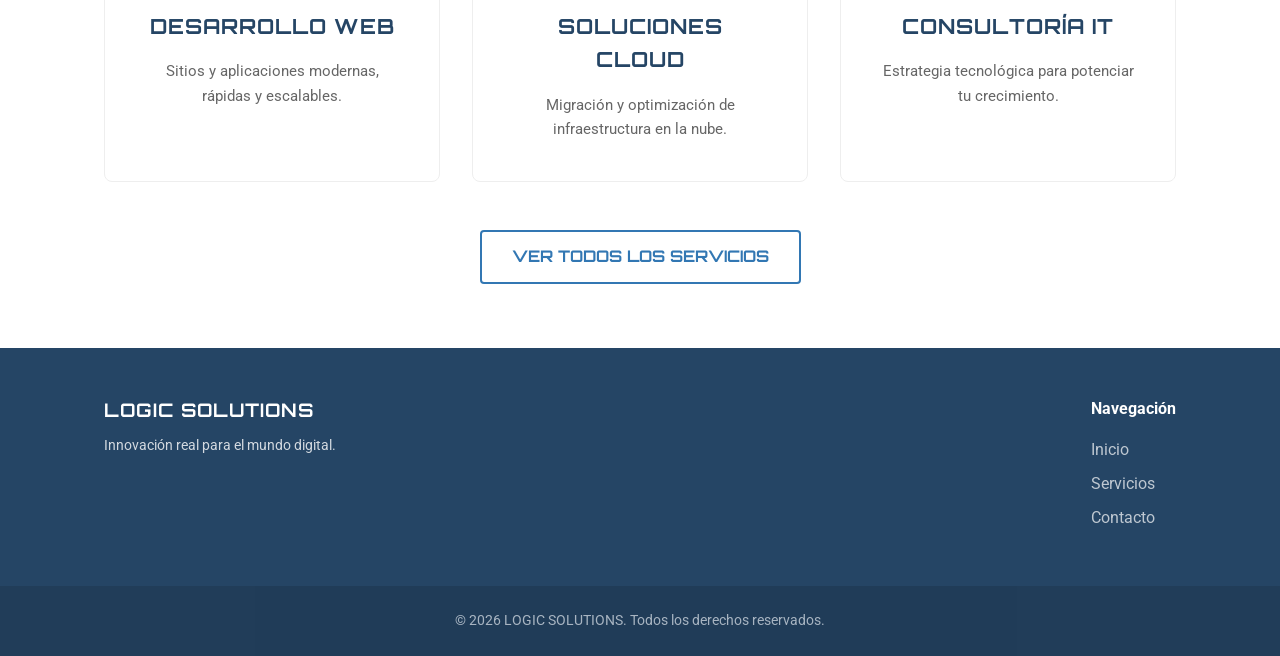
==== commit 3acdf4b4: "Se agrego la seccion  nosotros" ====
--- a/index.html
+++ b/index.html
@@ -39,6 +39,7 @@
           <li><a href="index.html">Inicio</a></li>
           <li><a href="servicios.html">Servicios</a></li>
           <li><a href="proyectos.html">Portfolio</a></li>
+          <li><a href="nosotros.html">Nosotros</a></li>
           <li><a href="contacto.html">Contacto</a></li>
         </ul>
       </nav>
--- a/estilos/styles.css
+++ b/estilos/styles.css
@@ -80,7 +80,7 @@
   border-bottom: 2px solid var(--azul-claro);
 }
 
-/* --- NUEVOS ESTILOS PARA EL INDEX --- */
+/* Nuevos estilos para el INDEX */
 * {
   box-sizing: border-box;
   margin: 0;
@@ -314,9 +314,88 @@
   opacity: 0.6;
 }
 
-/* =========================================
-   DISEÑO RESPONSIVE (MÓVILES Y TABLETS) 
-   ========================================= */
+/* Contacto */
+
+/* SOLO afecta al main de contacto */
+main.contacto {
+    background-color: #f2f2f2;
+    padding: 60px 20px;
+}
+
+/* SECCIÓN */
+main.contacto .contacto-section {
+    text-align: center;
+}
+
+/* TITULO */
+main.contacto h2 {
+    color: #2c5d8a;
+    letter-spacing: 2px;
+}
+
+/* LINEA */
+main.contacto .linea {
+    width: 50px;
+    height: 3px;
+    background-color: #2c5d8a;
+    margin: 10px auto 40px;
+}
+
+/* FORM */
+main.contacto .form-container {
+    width: 400px;
+    margin: auto;
+    background: white;
+    padding: 30px;
+    border-radius: 10px;
+    border: 1px solid #ddd;
+}
+
+/* INPUTS */
+main.contacto .input-group {
+    position: relative;
+    margin-bottom: 20px;
+}
+
+main.contacto .input-group i {
+    position: absolute;
+    top: 12px;
+    left: 10px;
+    color: #2c5d8a;
+}
+
+main.contacto input,
+main.contacto textarea {
+    width: 100%;
+    padding: 10px 10px 10px 35px;
+    border: 1px solid #ccc;
+    border-radius: 5px;
+}
+
+/* BOTON */
+main.contacto button {
+    width: 100%;
+    padding: 12px;
+    border: 2px solid #2c5d8a;
+    background: transparent;
+    color: #2c5d8a;
+    font-weight: bold;
+    cursor: pointer;
+    border-radius: 5px;
+}
+
+main.contacto button:hover {
+    background-color: #2c5d8a;
+    color: white;
+}
+
+main.contacto .linea {
+    margin-top: 10px;
+    margin-bottom: 40px;
+}
+
+
+/* A partir de aca es para el diseño responsive */
 
 .menu-toggle {
   display: none;
@@ -388,9 +467,7 @@
   }
 }
 
-/* =========================================
-   PÁGINA DE SERVICIOS (INTERACTIVA)
-   ========================================= */
+/* Servicios */
 
 .pagina-servicios {
   padding-top: 2rem;
